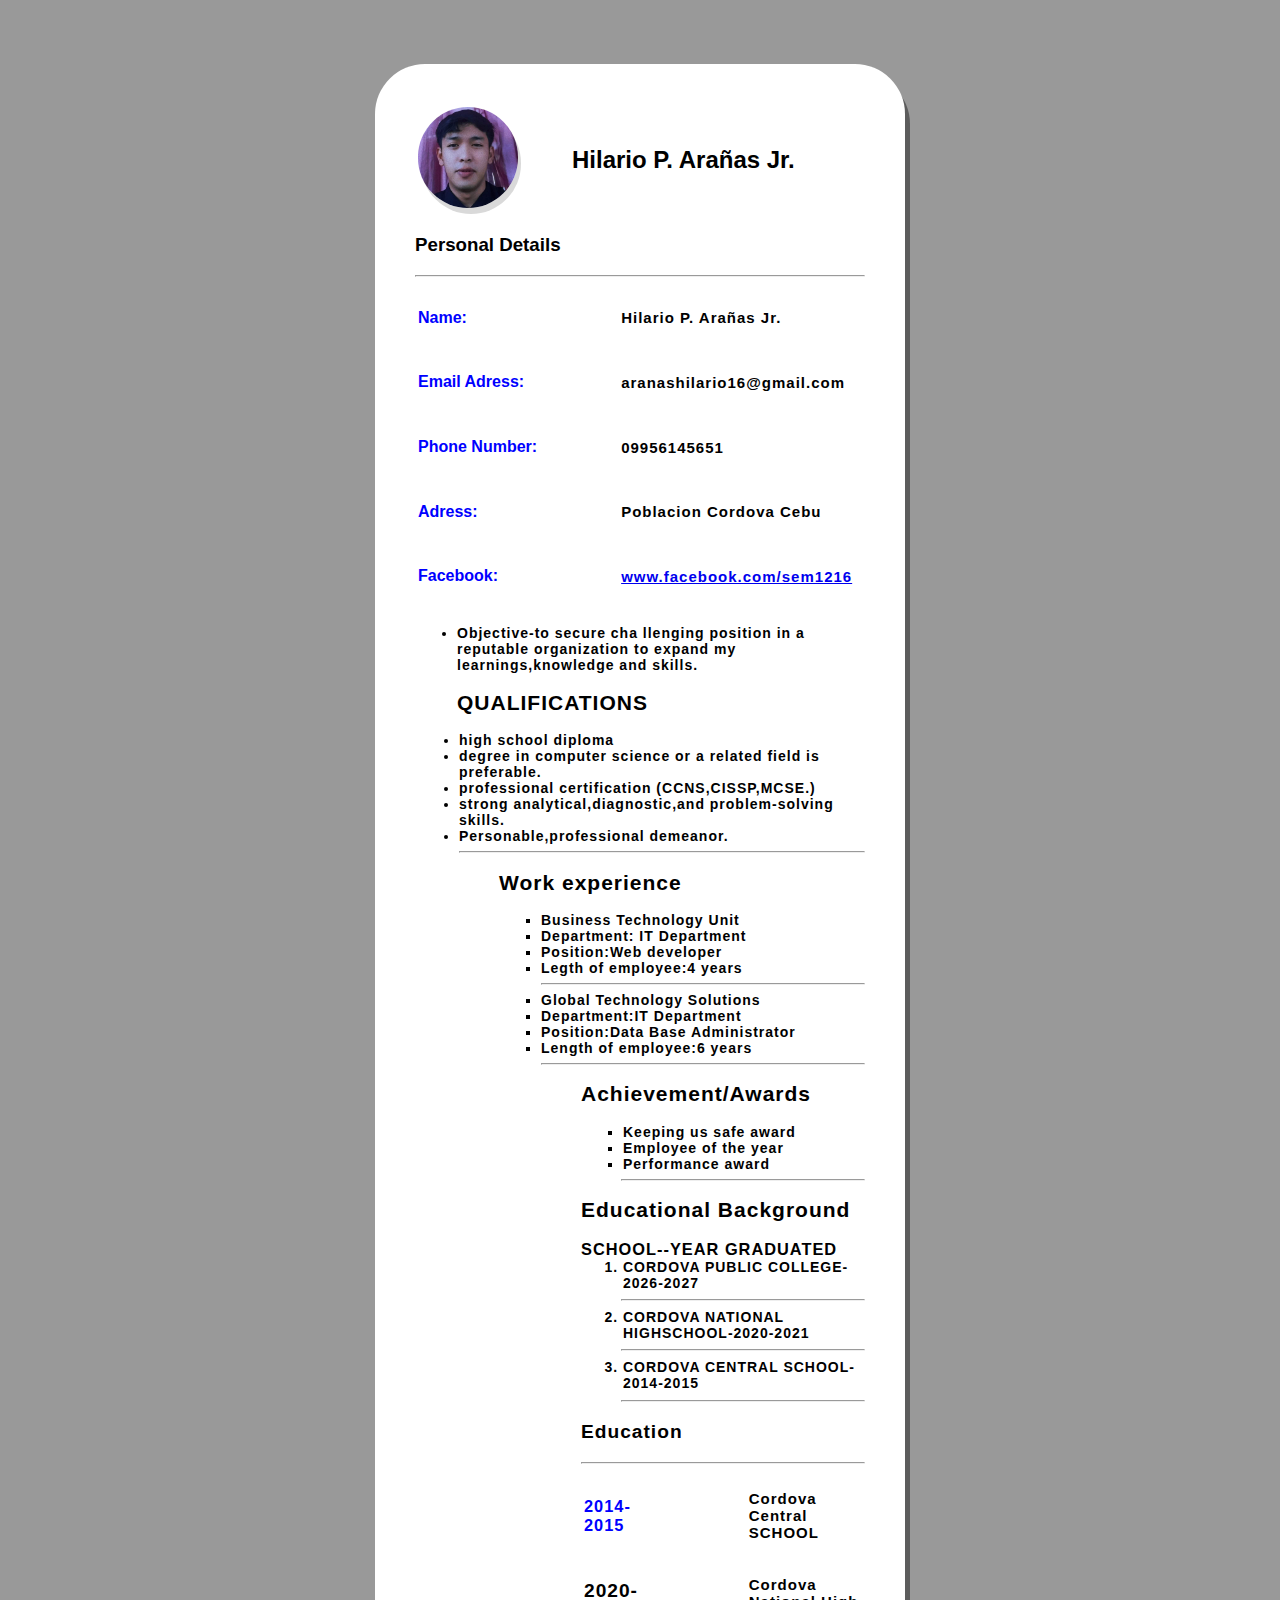
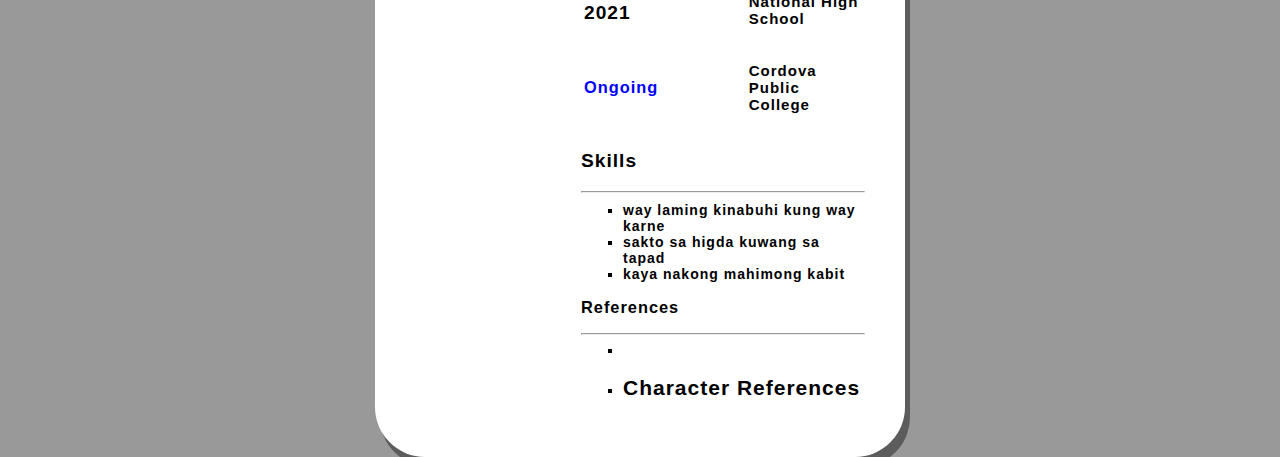
==== Hresume (1).html @ 604792c6 "Add files via upload" ====
<!DOCTYPE html>
<html lang="en">
    <head>
        <meta charset="utf-8">
        <meta http-equiv="X-UA-Compatible" content="IE=edge">
        <meta name="viewport" content="width=device-width, initial-scale=1.0">
        <link rel="stylesheet" href="css/hilario (1).css">
        <title>Resume</title>
    </head>
    <body>
    <div class="box">
        <!--Header-->
        <header>
            <table>
                <tr>
                    <td>
                        <img src="img/asda.jpg" alt="" class="img-box">
                    </td>
                    <td>
                        <h2 class="name">Hilario P. Arañas Jr.
</h2>
                    </td>
                </tr>
            </table>
        </header>
        <!--Personal Details-->
        <h3>Personal Details</h3>
        <hr>
        <section>
            <table>
                <tr>
                    <td>
                        <h4>Name:</h4>
                    </td>
                    <td>
                        <p>Hilario P. Arañas Jr.</p>
                    </td>
                </tr>
                <tr>
                    <td>
                        <h4>Email Adress:</h4>
                    </td>
                    <td>
                        <p>aranashilario16@gmail.com</p>
                    </td>
                </tr>
                <tr>
                    <td>
                        <h4>Phone Number:</h4>
                    </td>
                    <td>
                        <p>09956145651</p>
                    </td>
                </tr>
                <tr>
                    <td>
                        <h4>Adress:</h4>
                    </td>
                    <td>
                        <p>Poblacion Cordova Cebu</p>
                    </td>
                </tr>
                <tr>
                    <td>
                        <h4>Facebook:</h4>
                    </td>
                    <td>
                        <p><a href="https://www.facebook.com/sem1216">www.facebook.com/sem1216</a></p>
                    </td>
                </tr>
            </table>
        </section>
       <tr>
   <ul><li>Objective-to secure cha
   llenging position in a reputable organization to expand my learnings,knowledge and skills. <h2>QUALIFICATIONS<h2>
<li>high school diploma
<li>degree in computer science or a related field is preferable.
<li>professional certification (CCNS,CISSP,MCSE.)
<li>strong analytical,diagnostic,and problem-solving skills.
<li>Personable,professional demeanor. 
<hr>

   <ul>
   
   

    <h2>Work experience</h2>
    <ul> <li>Business Technology Unit</li>
        <li>Department: IT Department</li>
        <li>Position:Web developer</li>
        <li>Legth of employee:4 years
        <hr>
        <li>Global Technology Solutions
        <li>Department:IT Department
         <li>Position:Data Base      Administrator
          <li>Length of employee:6 years
        <hr>
    
    <ul>
      
    <h2>Achievement/Awards</h2>
    <ul>
        <li>Keeping us safe award</li>
        <li>Employee of the year</li>
        <li>Performance award</li>
        
        <hr>

        
    </ul>
    <h2>Educational Background</h2>
    <h3>SCHOOL--YEAR GRADUATED
        <ol>
        
        <li>CORDOVA PUBLIC COLLEGE-2026-2027</li><hr>
        <li>CORDOVA NATIONAL HIGHSCHOOL-2020-2021</li> <hr>
        <li>CORDOVA CENTRAL SCHOOL-2014-2015</li><hr>
        </ol>
        
      
        </select>
        <!--education-->
        <section>
            <h3>Education</h3>
            <hr>
            <table>
                <tr>
                    <td>
                        <h4>2014-2015</h4>
                    </td>
                    <td>
                        <p>
                            Cordova Central SCHOOL
                        </p>
                    </td>
                </tr>
                <tr>
                    <td>
                        <h3>2020-2021</h3>
                    </td>
                    <td>
                        <p>
                            Cordova National High School
                        </p>
                    </td>
                </tr>
                <tr>
                    <td>
                        <h4>Ongoing</h4>
                    </td>
                    <td>
                        <p>
                            Cordova Public College
                        </p>
                    </td>
                </tr>
            </table>
        </section>
        <!--skills-->
        <section>
        <h3>Skills</h3>
        <hr>
        <ul>
            <li>way laming kinabuhi kung way karne</li>
            <li>sakto sa higda kuwang sa tapad</li>
            <li>kaya nakong mahimong kabit</li>
        </ul>
        </section>
        <!--reference-->
        <h3>References</h3>
        <hr>
        <ul>
            <li>
            <li>  <h2>Character References</h
---- css/hilario (1).css ----
body{
    background-color: rgba(0, 0, 0, 0.4);
    margin: 0%;
    padding: 0%;
}
.box{
    border-radius: 50px;
    border: 5px;
    box-shadow: 5px 10px rgba(0, 0, 0, 0.4);
    width: 450px;
    background: white;
    padding: 40px;
    text-align: none;
    margin: auto;
    margin-top: 5%;
    color: black;
    font-family: 'Century Gothic', sans-serif;
}
.img-box{
    width: 100px;
    border-radius: 50px;
    box-shadow: 3px 6px rgba(0, 0, 0, 0.15);
}
.name{
    margin-left: 50px;
    ont-family: 'Century Gothic', sans-serif
}
.box p{
    margin-left: 80px;
    letter-spacing:1px;
    font-size: 15px;
    font-weight: bold;
    font-family: 'Century Gothic', sans-serif;
    color: black;
}
.box h4{
    color: blue;
    font-family: 'Century Gothic', sans-serif;
}
.summary p{
    margin-left: 2px;
    font-size: 14px;
    letter-spacing: 1px;
    font-weight: bold;
}
.work-ex p{
    margin-left: 2px;
    font-size: 14px;
    letter-spacing: 1px;
    font-weight: bold;
}
.box li{
    margin-left: 2px;
    font-size: 14px;
    letter-spacing: 1px;
    font-weight: bold;
}
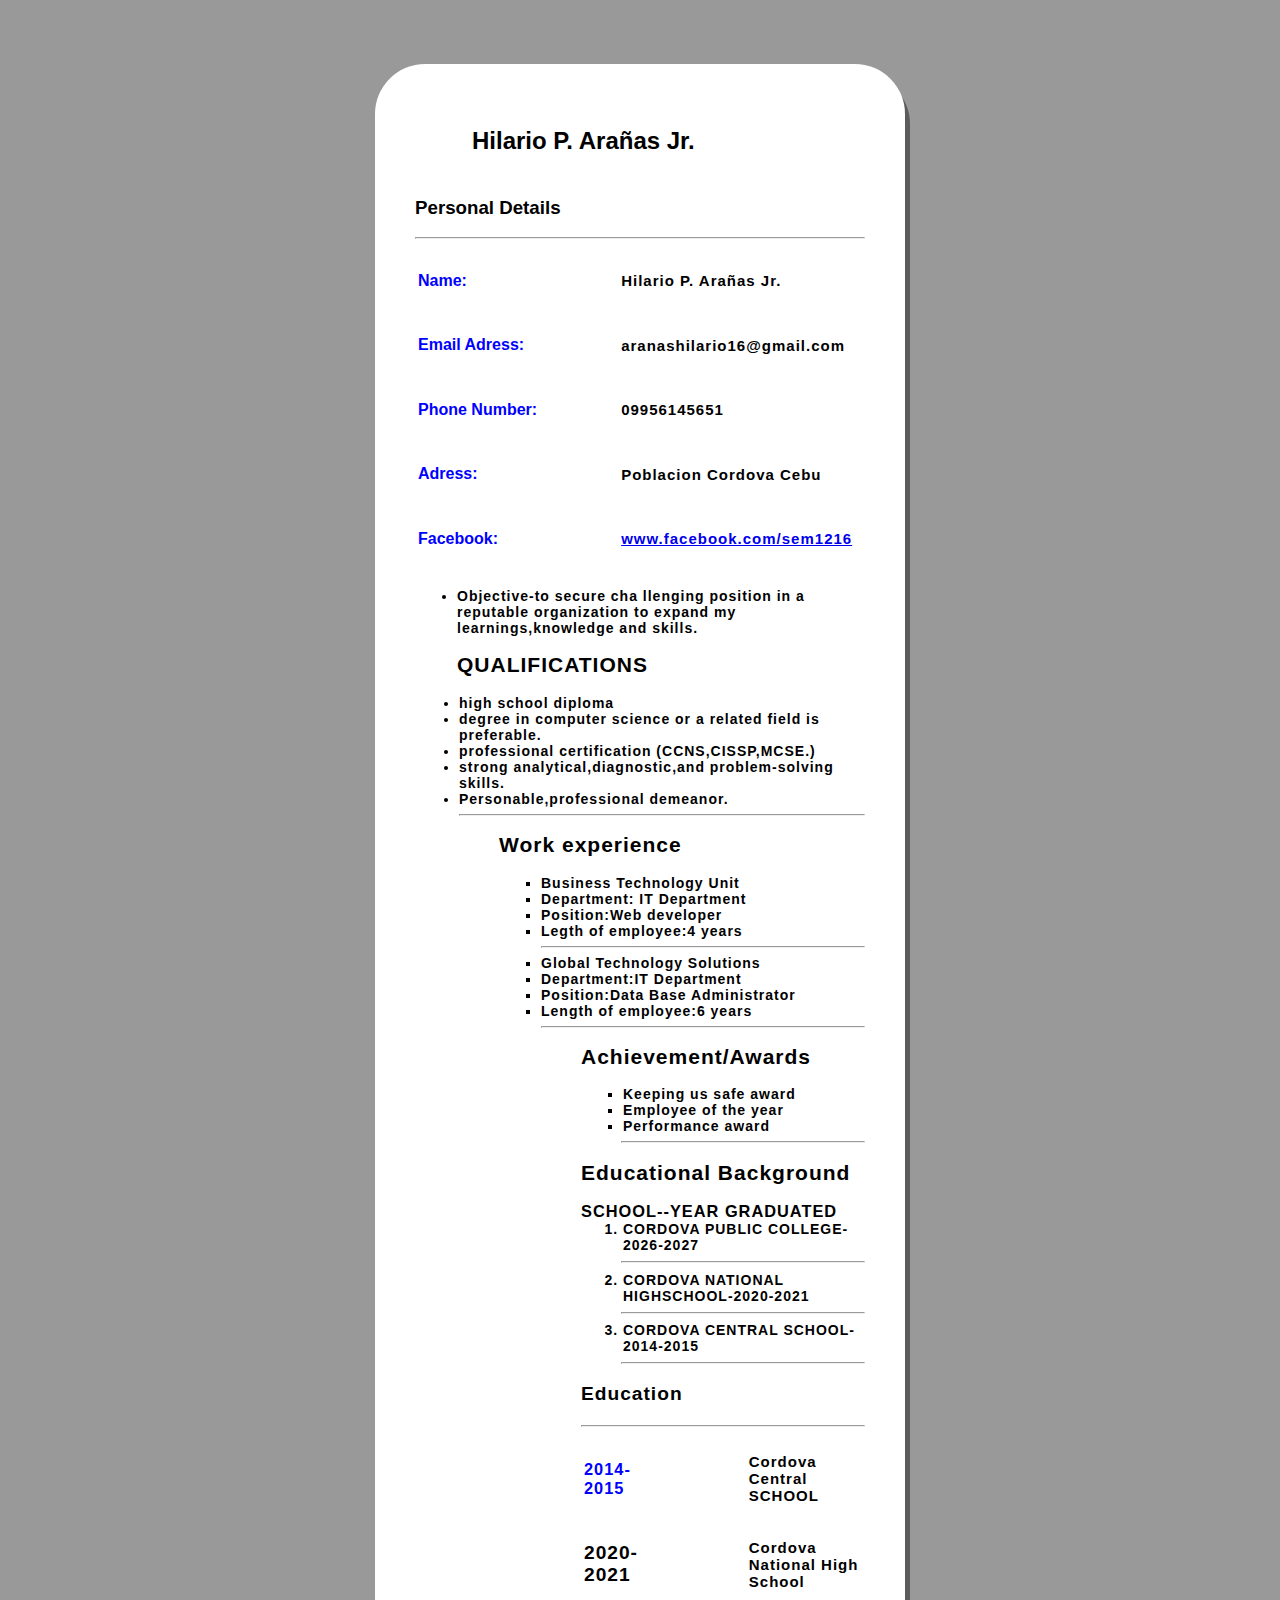
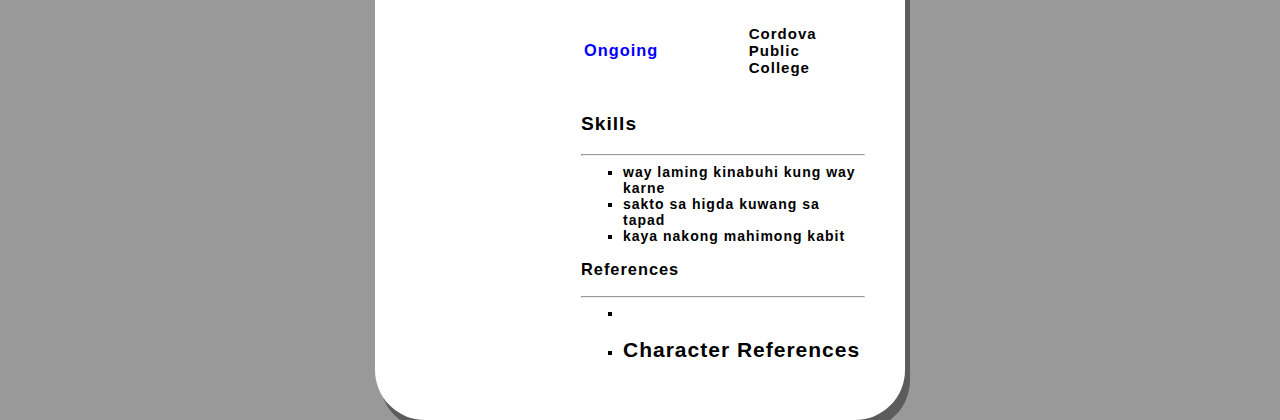
==== commit 1fe805c6: "Add files via upload" ====
--- a/Hresume (1).html
+++ b/Hresume (1).html
@@ -14,7 +14,7 @@
             <table>
                 <tr>
                     <td>
-                        <img src="img/asda.jpg" alt="" class="img-box">
+                        <img src="img/hilario.jpg" alt="" class="img-box">
                     </td>
                     <td>
                         <h2 class="name">Hilario P. Arañas Jr.
